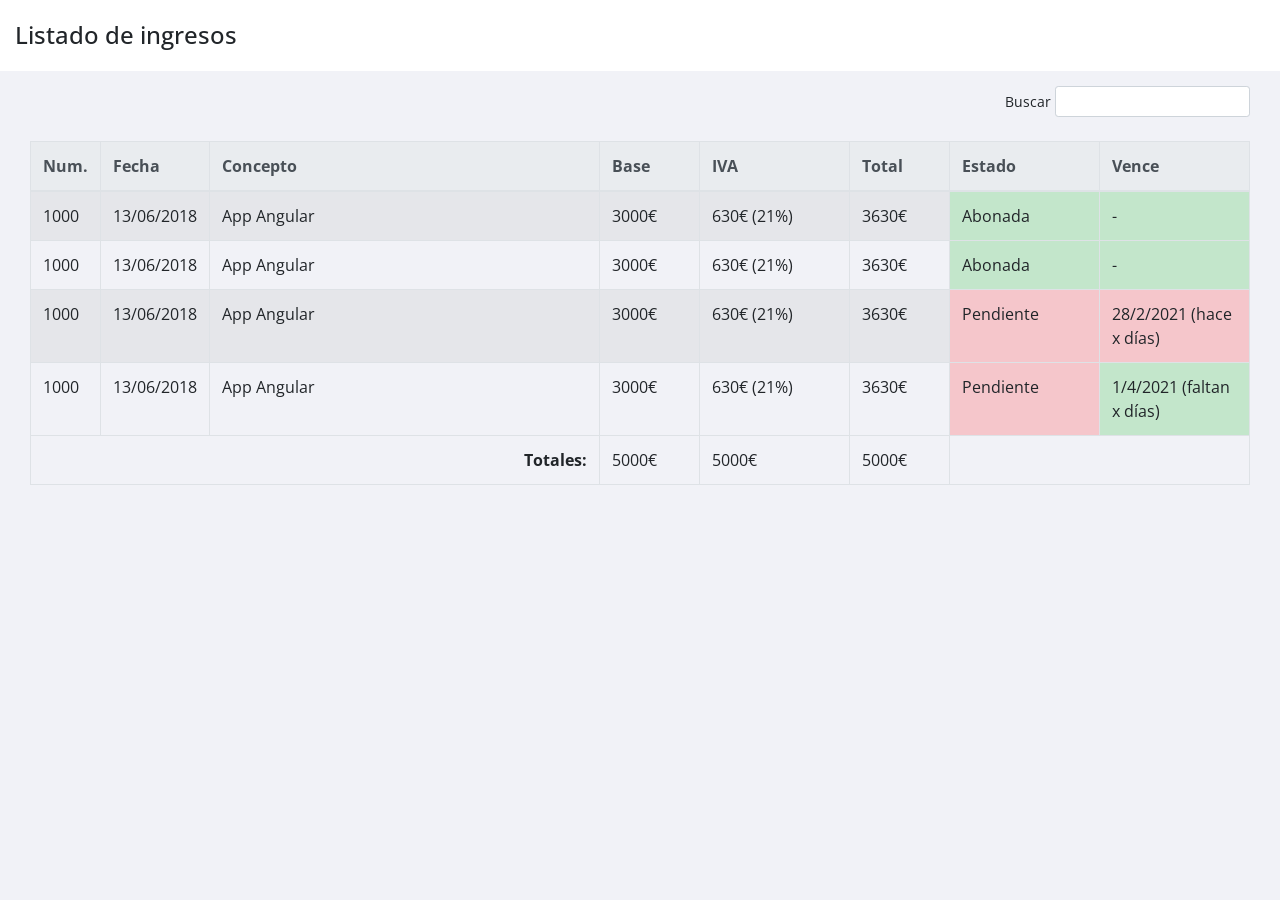
==== index.html @ ae59a1a7 "Primer commit" ====
<!DOCTYPE html>
<html lang="es">
  <head>
    <meta charset="UTF-8" />
    <meta name="viewport" content="width=device-width, initial-scale=1.0" />
    <link rel="shortcut icon" href="favicon.png" type="image/x-icon" />
    <link
      href="https://fonts.googleapis.com/css?family=Open+Sans"
      rel="stylesheet"
    />
    <link
      rel="stylesheet"
      href="https://cdn.jsdelivr.net/npm/bootstrap@4.6.0/dist/css/bootstrap.min.css"
    />
    <link rel="stylesheet" href="estilos.css" />
    <title>Mis Facturas</title>
  </head>

  <body>
    <section class="principal container-fluid">
      <header class="cabecera row">
        <h2 class="col">Listado de ingresos</h2>
      </header>
      <main>
        <div class="row">
          <div class="info-listado info-listado-top col text-right">
            <label>
              Buscar
              <input type="text" class="form-control form-control-sm" />
            </label>
          </div>
        </div>
        <table class="listado table table-striped table-bordered table-hover">
          <thead class="thead-light">
            <tr>
              <th class="col-min">Num.</th>
              <th class="col-med">Fecha</th>
              <th class="col-concepto">Concepto</th>
              <th class="col-med">Base</th>
              <th class="col-max">IVA</th>
              <th class="col-med">Total</th>
              <th class="col-max">Estado</th>
              <th class="col-max">Vence</th>
            </tr>
          </thead>
          <tbody>
            <tr>
              <td>1000</td>
              <td>13/06/2018</td>
              <td>App Angular</td>
              <td>3000€</td>
              <td>630€ (21%)</td>
              <td>3630€</td>
              <td class="table-success">Abonada</td>
              <td class="table-success">-</td>
            </tr>
            <tr>
              <td>1000</td>
              <td>13/06/2018</td>
              <td>App Angular</td>
              <td>3000€</td>
              <td>630€ (21%)</td>
              <td>3630€</td>
              <td class="table-success">Abonada</td>
              <td class="table-success">-</td>
            </tr>
            <tr>
              <td>1000</td>
              <td>13/06/2018</td>
              <td>App Angular</td>
              <td>3000€</td>
              <td>630€ (21%)</td>
              <td>3630€</td>
              <td class="table-danger">Pendiente</td>
              <td class="table-danger">28/2/2021 (hace x días)</td>
            </tr>
            <tr>
              <td>1000</td>
              <td>13/06/2018</td>
              <td>App Angular</td>
              <td>3000€</td>
              <td>630€ (21%)</td>
              <td>3630€</td>
              <td class="table-danger">Pendiente</td>
              <td class="table-success">1/4/2021 (faltan x días)</td>
            </tr>
          </tbody>
          <tfoot>
            <tr>
              <th class="text-right" colspan="3">Totales:</th>
              <td>5000€</td>
              <td>5000€</td>
              <td>5000€</td>
              <td colspan="2"></td>
            </tr>
          </tfoot>
        </table>
      </main>
    </section>
    <div class="loading off">
      <img src="img/loading.svg" alt="cargando" />
    </div>
  </body>
</html>
---- estilos.css ----
body {
  background-color: #f1f2f7;
  font-family: "Open Sans", sans-serif;
}
a,
a:hover {
  color: inherit;
}
.sidebar {
  background-color: #272c33;
  color: #d7d9e3;
  width: 300px;
  height: 100vh;
  padding: 15px;
  position: relative;
  float: left;
  transition: all 0.5s;
}
.sidebar h1 {
  font-size: 2.125em;
  border-bottom: 1px solid #4e4e52;
  text-align: center;
  padding-bottom: 15px;
  margin-bottom: 15px;
}
.sidebar .menu-principal {
  font-size: 0.875em;
}
.sidebar .menu-principal li {
  line-height: 40px;
  position: relative;
}
.sidebar .menu-principal li:hover,
.sidebar .menu-principal li.activo {
  color: #fff;
}
.sidebar .menu-principal a {
  display: block;
  transition: all 0.2s;
}
.sidebar .menu-principal a:hover {
  text-decoration: none;
}
.sidebar .menu-principal li i {
  position: absolute;
  right: 0;
  top: 50%;
  transform: translateY(-50%);
}
.sidebar .toggle-sidebar {
  display: block;
  background-color: #b85f55;
  color: #eee;
  border-radius: 50%;
  line-height: 50px;
  width: 50px;
  height: 50px;
  position: absolute;
  right: -25px;
  bottom: 50px;
  font-size: 1.875em;
  transition: 0.2s;
  margin-left: -3px;
  transition: all 0.5s;
  padding-left: 17px;
}
.sidebar .toggle-sidebar:hover {
  background-color: #e74c3c;
  color: #fff;
}
.sidebar.off {
  margin-left: -300px;
}
.sidebar.off .toggle-sidebar {
  transform: rotate(180deg);
  padding-left: 10px;
}
.sidebar.off + .principal {
  width: 100%;
}
.principal {
  padding-bottom: 15px;
}
.cabecera {
  background-color: #fff;
  padding-top: 15px;
}
.cabecera h2 {
  margin-bottom: 15px;
  line-height: 1.7;
  font-size: 1.5em;
}
.cabecera .logout i {
  font-size: 1.5em;
  line-height: 1.7;
}
main {
  padding: 15px;
  position: relative;
}
main.msj-padding {
  padding-top: 76px;
}
main .alert {
  position: absolute;
  font-size: 0.875em;
  top: 15px;
  left: 15px;
  right: 15px;
}
.info-listado-top {
  margin-bottom: 1rem;
}
.info-listado {
  font-size: 0.875em;
}
.info-listado select {
  display: inline-block;
  width: 50px;
}
.info-listado input {
  display: inline-block;
  width: auto;
}
.info-listado label {
  white-space: nowrap;
}
.pagination {
  font-size: 0.875em;
}
.page-link,
.page-link:hover {
  color: inherit;
}
.page-item.active .page-link {
  background-color: #272c33;
  border-color: #272c33;
}
.page-item.disabled .page-link {
  color: #868e96;
  pointer-events: none;
  cursor: auto;
  background-color: #fff;
  border-color: #dee2e6;
}
.listado .col-min {
  width: 50px;
}
.listado .col-med {
  width: 100px;
}
.listado .col-max {
  width: 150px;
}
.listado .acciones {
  display: flex;
  font-size: 1.125em;
  justify-content: space-between;
  padding-left: 6px;
  padding-right: 6px;
}
.form-no-input {
  line-height: 2.3;
}
.form-group {
  position: relative;
}
.col-euro input {
  width: calc(100% - 11px);
}
.col-euro .euro {
  position: absolute;
  right: 5px;
  bottom: 7px;
}
button[type="submit"] {
  background-color: #272c33;
  color: #fff;
  margin-top: 30px;
}
.card {
  margin-bottom: 20px;
}
.loading {
  background-color: #fff;
  position: fixed;
  top: 50%;
  left: 50%;
  width: 200px;
  height: 200px;
  transform: translate(-50%, -50%);
  z-index: 999;
  opacity: 0.9;
  border-radius: 50%;
}
.loading img {
  position: absolute;
  top: 50%;
  left: 50%;
  transform: translate(-50%, -50%);
  width: 150px;
}
.loading.off {
  display: none;
}
.form-login {
  width: 206px;
  margin: 0 auto;
}
@media (max-width: 1000px) {
  body {
    font-size: 14px;
  }
  .sidebar {
    width: 200px;
  }
  .sidebar.off {
    margin-left: -200px;
  }
  .sidebar .toggle-sidebar {
    padding-left: 13px;
    width: 40px;
    height: 40px;
    line-height: 40px;
    bottom: 10px;
  }
  .principal {
    width: calc(100% - 200px);
  }
}
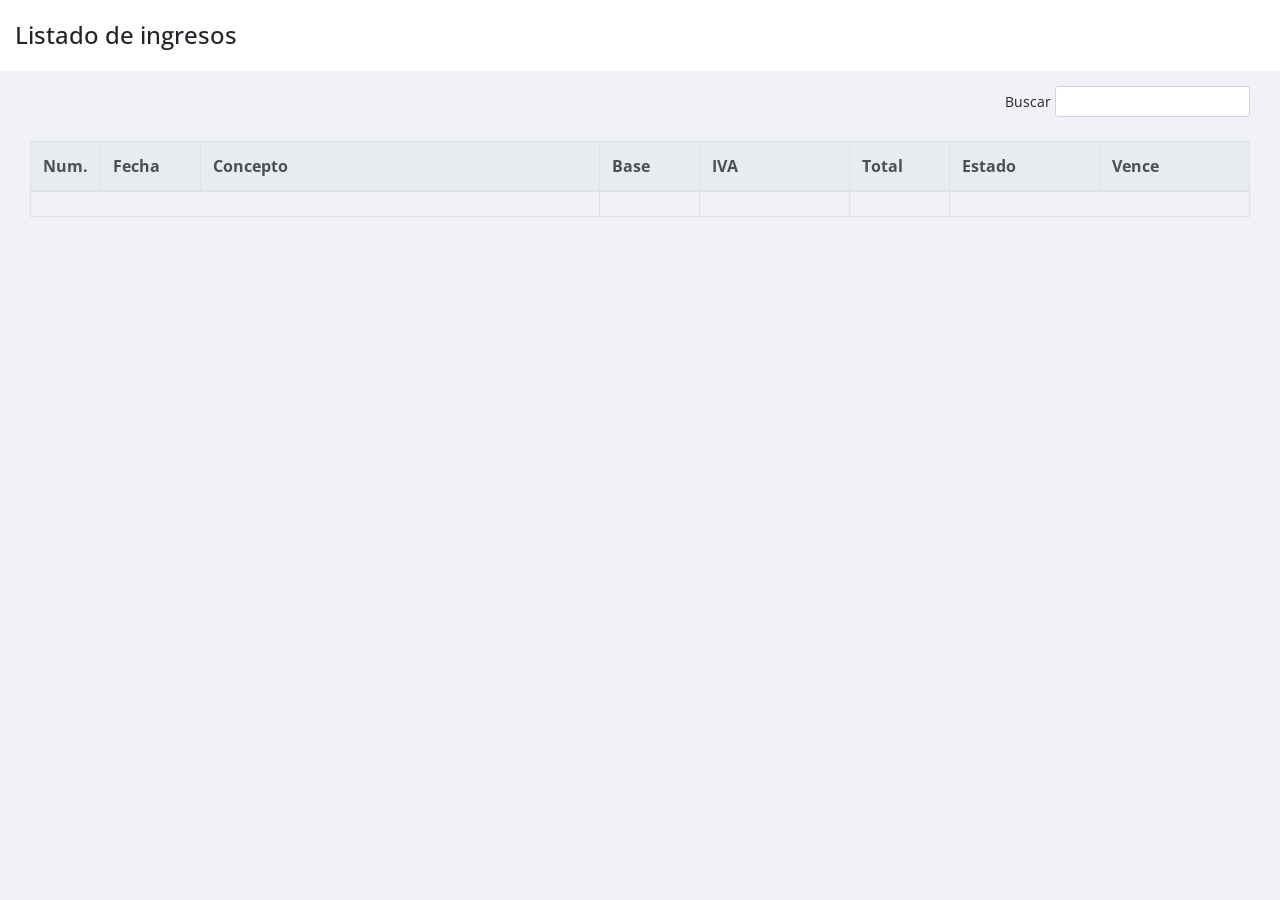
==== commit 96e665f7: ":wrench: creacion de main js con las constantes definidas" ====
--- a/index.html
+++ b/index.html
@@ -12,6 +12,7 @@
       rel="stylesheet"
       href="https://cdn.jsdelivr.net/npm/bootstrap@4.6.0/dist/css/bootstrap.min.css"
     />
+    <script type="module" src="js/index.js"></script>
     <link rel="stylesheet" href="estilos.css" />
     <title>Mis Facturas</title>
   </head>
@@ -31,7 +32,7 @@
           </div>
         </div>
         <table class="listado table table-striped table-bordered table-hover">
-          <thead class="thead-light">
+          <thead class="thead-light cabecera-tabla">
             <tr>
               <th class="col-min">Num.</th>
               <th class="col-med">Fecha</th>
@@ -43,54 +44,24 @@
               <th class="col-max">Vence</th>
             </tr>
           </thead>
-          <tbody>
-            <tr>
-              <td>1000</td>
-              <td>13/06/2018</td>
-              <td>App Angular</td>
-              <td>3000€</td>
-              <td>630€ (21%)</td>
-              <td>3630€</td>
-              <td class="table-success">Abonada</td>
-              <td class="table-success">-</td>
-            </tr>
-            <tr>
-              <td>1000</td>
-              <td>13/06/2018</td>
-              <td>App Angular</td>
-              <td>3000€</td>
-              <td>630€ (21%)</td>
-              <td>3630€</td>
-              <td class="table-success">Abonada</td>
-              <td class="table-success">-</td>
-            </tr>
-            <tr>
-              <td>1000</td>
-              <td>13/06/2018</td>
-              <td>App Angular</td>
-              <td>3000€</td>
-              <td>630€ (21%)</td>
-              <td>3630€</td>
-              <td class="table-danger">Pendiente</td>
-              <td class="table-danger">28/2/2021 (hace x días)</td>
-            </tr>
-            <tr>
-              <td>1000</td>
-              <td>13/06/2018</td>
-              <td>App Angular</td>
-              <td>3000€</td>
-              <td>630€ (21%)</td>
-              <td>3630€</td>
-              <td class="table-danger">Pendiente</td>
-              <td class="table-success">1/4/2021 (faltan x días)</td>
+          <tbody class="cuerpo-tabla">
+            <tr class="d-none filaTabla filaMolde">
+              <td class="holaCaracola numFila"></td>
+              <td class="fechaFila"></td>
+              <td class="conceptoFila"></td>
+              <td class="baseFila"></td>
+              <td class="ivaFila"></td>
+              <td class="totalFila"></td>
+              <td class="table-success estadoFila"></td>
+              <td class="table-success venceFila">-</td>
             </tr>
           </tbody>
-          <tfoot>
+          <tfoot class="pie-tabla">
             <tr>
-              <th class="text-right" colspan="3">Totales:</th>
-              <td>5000€</td>
-              <td>5000€</td>
-              <td>5000€</td>
+              <th class="text-right" colspan="3"></th>
+              <td class="totalesBase"></td>
+              <td class="totalesIva"></td>
+              <td class="totalesTotal"></td>
               <td colspan="2"></td>
             </tr>
           </tfoot>
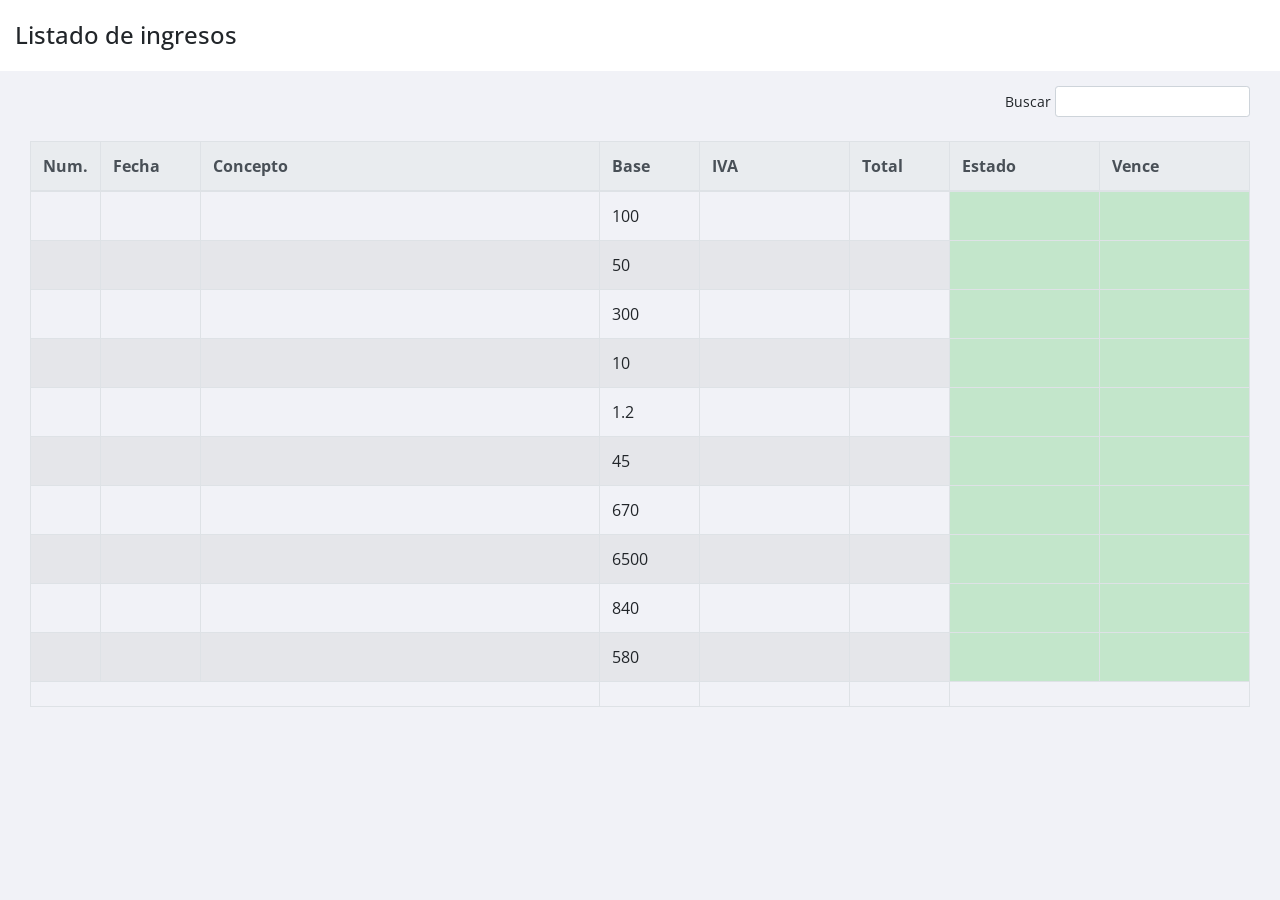
==== commit b7ab3879: "index.js mejorado" ====
--- a/index.html
+++ b/index.html
@@ -46,7 +46,7 @@
           </thead>
           <tbody class="cuerpo-tabla">
             <tr class="d-none filaTabla filaMolde">
-              <td class="holaCaracola numFila"></td>
+              <td class="numFila"></td>
               <td class="fechaFila"></td>
               <td class="conceptoFila"></td>
               <td class="baseFila"></td>
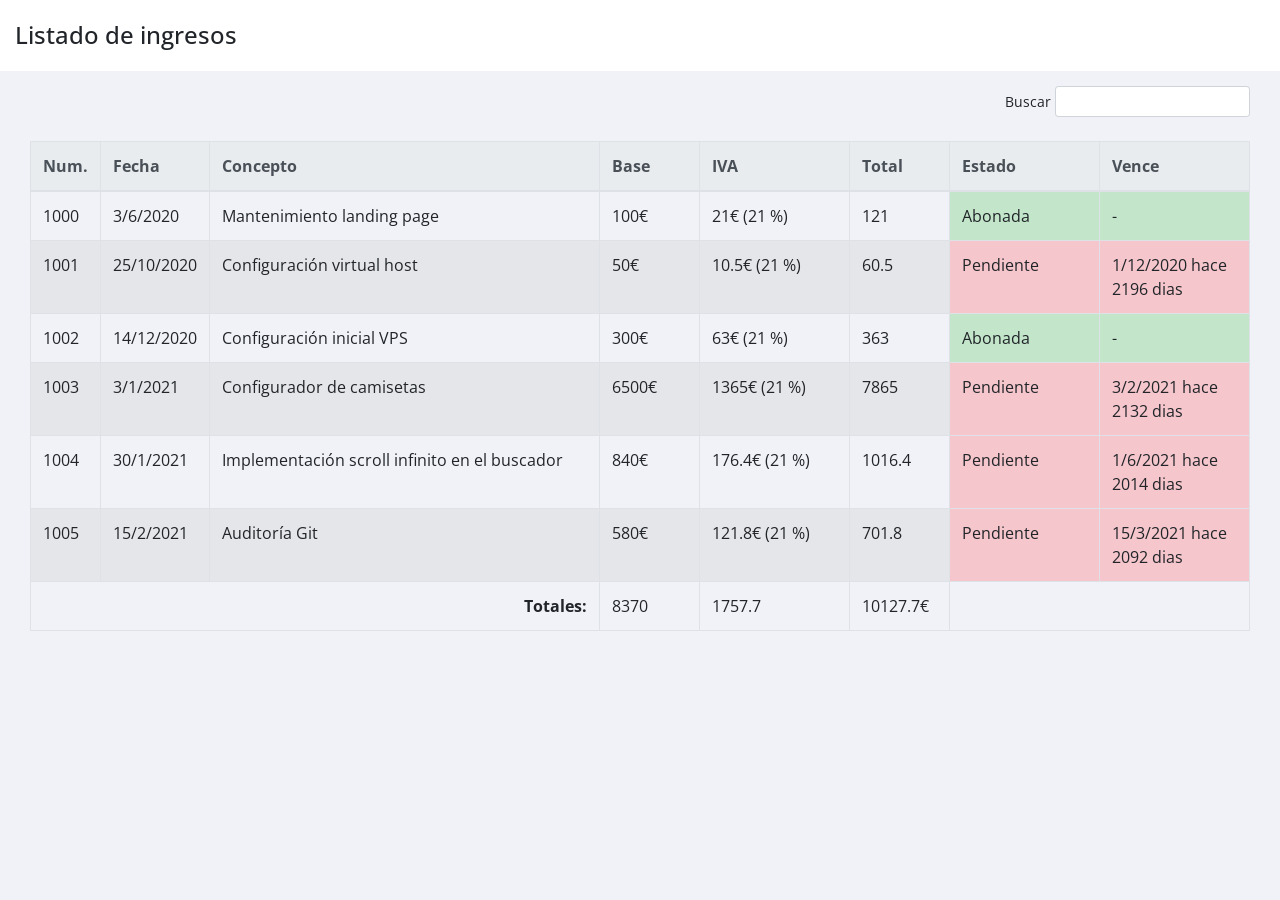
==== commit 531771f0: "los totales del pie de la tabla, base y iva sin € por que sino total devuelve NaN" ====
--- a/index.html
+++ b/index.html
@@ -58,7 +58,7 @@
           </tbody>
           <tfoot class="pie-tabla">
             <tr>
-              <th class="text-right" colspan="3"></th>
+              <th class="text-right" colspan="3">Totales:</th>
               <td class="totalesBase"></td>
               <td class="totalesIva"></td>
               <td class="totalesTotal"></td>
--- a/estilos.css
+++ b/estilos.css
@@ -207,6 +207,18 @@
   width: 206px;
   margin: 0 auto;
 }
+.no-abonada {
+  background-color: #f5c6cb;
+}
+
+.abonada {
+  background-color: #c3e6cb;
+}
+
+.no-abonada:hover {
+  background-color: #f5c6cb;
+}
+
 @media (max-width: 1000px) {
   body {
     font-size: 14px;
